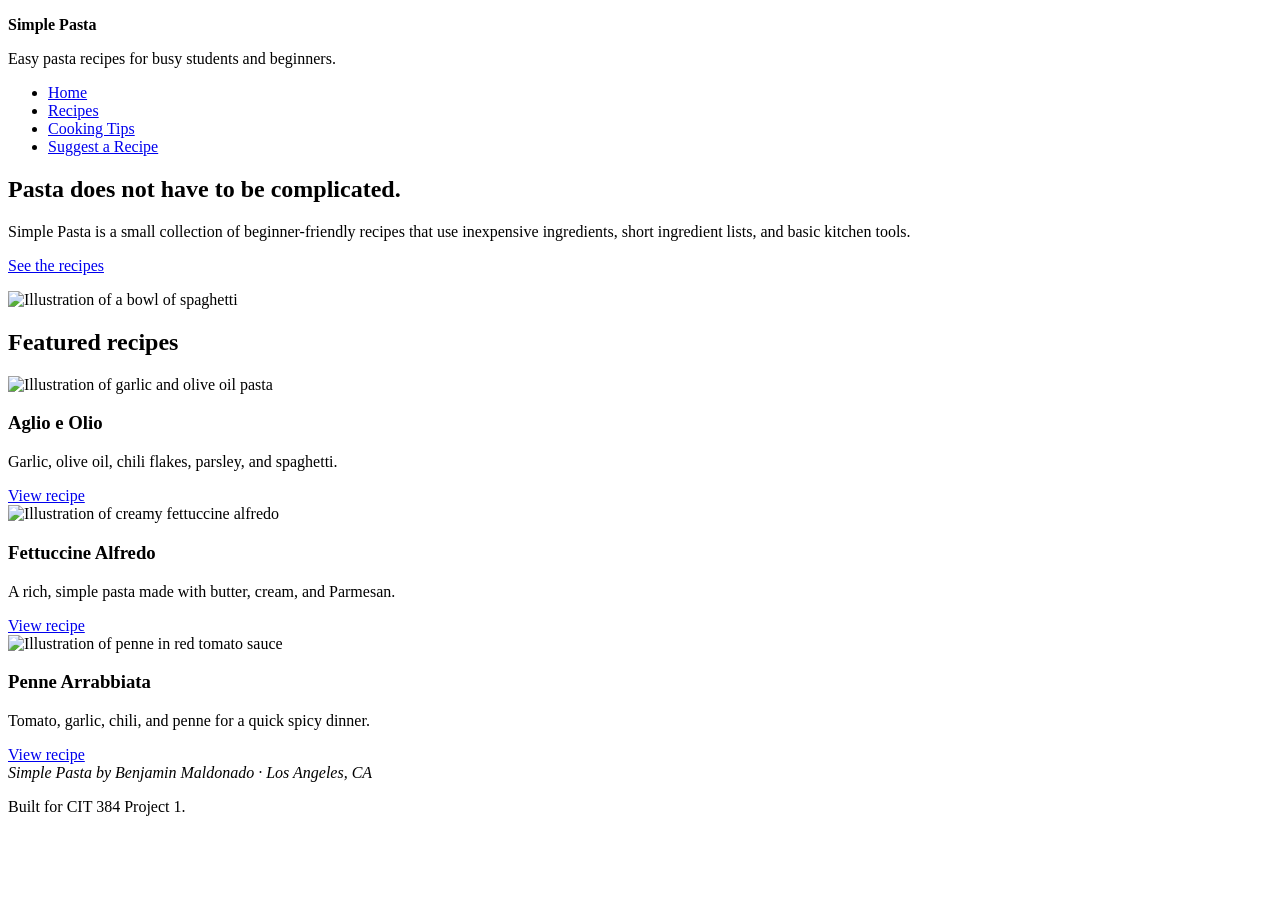
==== index.html @ 532ee07c "project total commit" ====
<!DOCTYPE html>
<html lang="en">
<head>
  <meta charset="utf-8">
  <meta name="viewport" content="width=device-width, initial-scale=1">
  <title>Simple Pasta | Home</title>
  <link rel="stylesheet" href="css/styles.css">
</head>
<body>
  <header class="site-header">
    <div class="header-inner">
      <p class="site-title"><strong>Simple Pasta</strong></p>
      <p class="tagline">Easy pasta recipes for busy students and beginners.</p>
      <nav aria-label="Main navigation">
        <ul>
          <li><a href="index.html">Home</a></li>
          <li><a href="recipes.html">Recipes</a></li>
          <li><a href="tips.html">Cooking Tips</a></li>
          <li><a href="submit.html">Suggest a Recipe</a></li>
        </ul>
      </nav>
    </div>
  </header>

  <main>
    <section class="hero">
      <div class="hero-copy">
        <h1>Pasta does not have to be complicated.</h1>
        <p>
          Simple Pasta is a small collection of beginner-friendly recipes that use
          inexpensive ingredients, short ingredient lists, and basic kitchen tools.
        </p>
        <p><a class="button" href="recipes.html">See the recipes</a></p>
      </div>
      <img src="images/pasta-bowl.svg" alt="Illustration of a bowl of spaghetti">
    </section>

    <section aria-labelledby="featured-heading">
      <h2 id="featured-heading">Featured recipes</h2>
      <div class="grid">
        <article class="card">
          <img src="images/aglio.svg" alt="Illustration of garlic and olive oil pasta">
          <h3>Aglio e Olio</h3>
          <p>Garlic, olive oil, chili flakes, parsley, and spaghetti.</p>
          <a href="recipes.html#aglio">View recipe</a>
        </article>

        <article class="card">
          <img src="images/alfredo.svg" alt="Illustration of creamy fettuccine alfredo">
          <h3>Fettuccine Alfredo</h3>
          <p>A rich, simple pasta made with butter, cream, and Parmesan.</p>
          <a href="recipes.html#alfredo">View recipe</a>
        </article>

        <article class="card">
          <img src="images/arrabbiata.svg" alt="Illustration of penne in red tomato sauce">
          <h3>Penne Arrabbiata</h3>
          <p>Tomato, garlic, chili, and penne for a quick spicy dinner.</p>
          <a href="recipes.html#arrabbiata">View recipe</a>
        </article>
      </div>
    </section>
  </main>

  <footer class="site-footer">
    <div class="footer-inner">
      <!-- MDN EXPLORATION ELEMENT: <address>
           WHAT: <address> represents contact information for a person or organization.
           WHERE: It appears in the footer on every page.
           HOW: I use it to identify the website owner/contact information. -->
      <address>
        Simple Pasta by Benjamin Maldonado · Los Angeles, CA
      </address>
      <p>Built for CIT 384 Project 1.</p>
    </div>
  </footer>
</body>
</html>
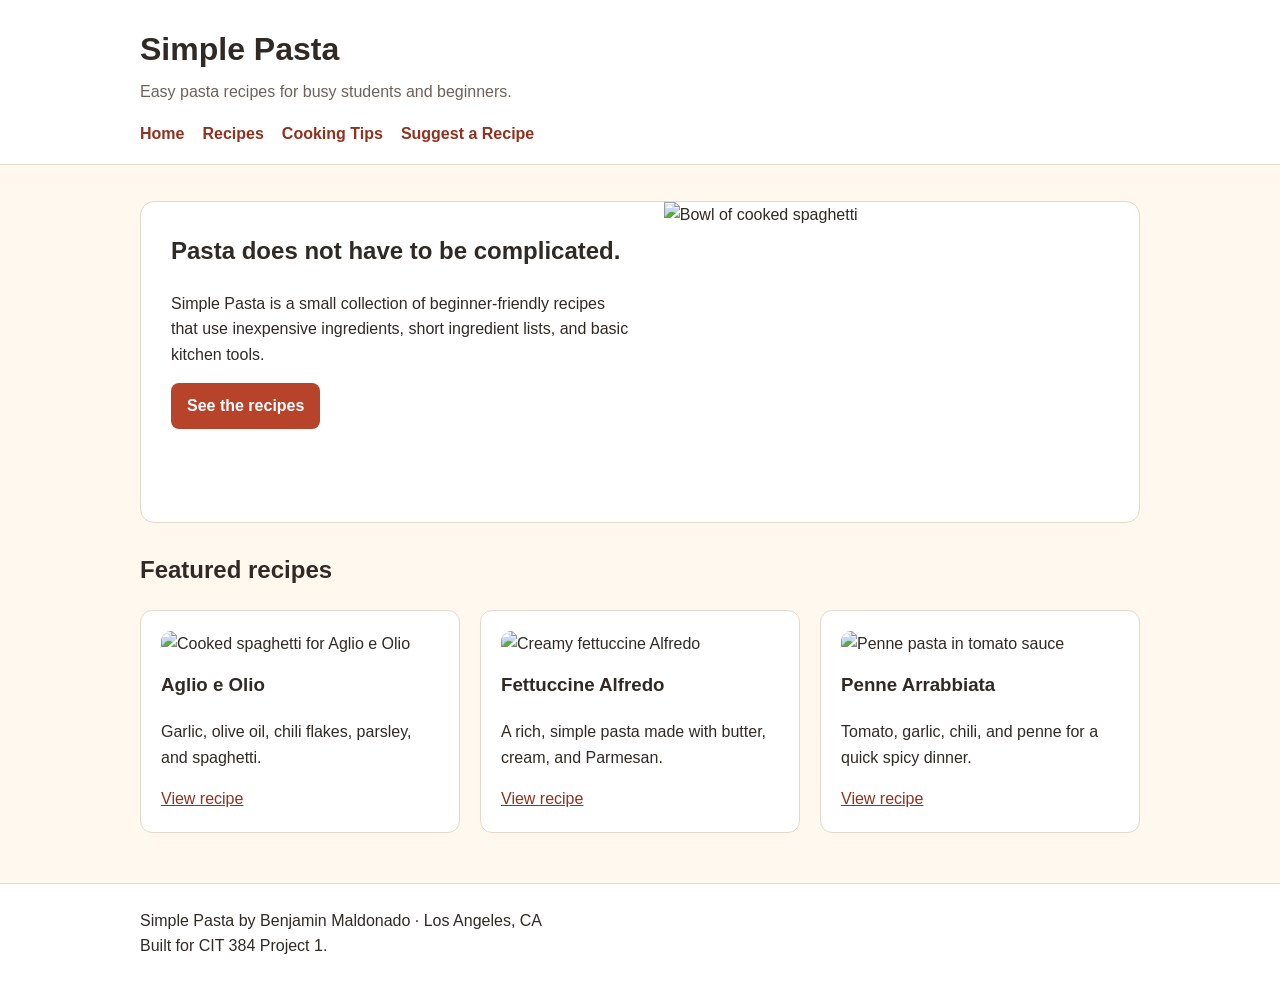
==== commit 9b917f4b: "rename images" ====
--- a/index.html
+++ b/index.html
@@ -32,28 +32,28 @@
         </p>
         <p><a class="button" href="recipes.html">See the recipes</a></p>
       </div>
-      <img src="images/pasta-bowl.svg" alt="Illustration of a bowl of spaghetti">
+      <img src="images/home-spaghetti.jpg" alt="Bowl of cooked spaghetti">
     </section>
 
     <section aria-labelledby="featured-heading">
       <h2 id="featured-heading">Featured recipes</h2>
       <div class="grid">
         <article class="card">
-          <img src="images/aglio.svg" alt="Illustration of garlic and olive oil pasta">
+          <img src="images/aglio-e-olio.jpg" alt="Cooked spaghetti for Aglio e Olio">
           <h3>Aglio e Olio</h3>
           <p>Garlic, olive oil, chili flakes, parsley, and spaghetti.</p>
           <a href="recipes.html#aglio">View recipe</a>
         </article>
 
         <article class="card">
-          <img src="images/alfredo.svg" alt="Illustration of creamy fettuccine alfredo">
+          <img src="images/fettuccine-alfredo.jpg" alt="Creamy fettuccine Alfredo">
           <h3>Fettuccine Alfredo</h3>
           <p>A rich, simple pasta made with butter, cream, and Parmesan.</p>
           <a href="recipes.html#alfredo">View recipe</a>
         </article>
 
         <article class="card">
-          <img src="images/arrabbiata.svg" alt="Illustration of penne in red tomato sauce">
+          <img src="images/penne-arrabbiata.jpg" alt="Penne pasta in tomato sauce">
           <h3>Penne Arrabbiata</h3>
           <p>Tomato, garlic, chili, and penne for a quick spicy dinner.</p>
           <a href="recipes.html#arrabbiata">View recipe</a>
--- a/css/styles.css
+++ b/css/styles.css
@@ -0,0 +1,262 @@
+/* Simple Pasta - main stylesheet
+   The project uses one external stylesheet shared by all four HTML pages.
+   No CSS frameworks or libraries are used. */
+
+:root {
+  --cream: #fff8ee;
+  --paper: #ffffff;
+  --tomato: #b7442a;
+  --tomato-dark: #8f321f;
+  --ink: #2f2a26;
+  --muted: #6c625b;
+  --line: #e7d8c9;
+  --soft: #f4eadf;
+}
+
+* {
+  box-sizing: border-box;
+}
+
+body {
+  margin: 0;
+  font-family: Arial, Helvetica, sans-serif;
+  background: var(--cream);
+  color: var(--ink);
+  line-height: 1.6;
+}
+
+img {
+  max-width: 100%;
+  display: block;
+}
+
+a {
+  color: var(--tomato-dark);
+}
+
+.site-header {
+  background: var(--paper);
+  border-bottom: 1px solid var(--line);
+}
+
+.header-inner,
+main,
+.footer-inner {
+  width: min(1000px, 90%);
+  margin: 0 auto;
+}
+
+.header-inner {
+  padding: 24px 0 18px;
+}
+
+.site-title {
+  margin: 0;
+  font-size: 2rem;
+}
+
+.tagline {
+  margin: 4px 0 16px;
+  color: var(--muted);
+}
+
+nav ul {
+  margin: 0;
+  padding: 0;
+  list-style: none;
+  display: flex;
+  gap: 18px;
+  flex-wrap: wrap;
+}
+
+nav a {
+  text-decoration: none;
+  font-weight: 700;
+}
+
+nav a:hover,
+nav a:focus {
+  text-decoration: underline;
+}
+
+main {
+  padding: 36px 0 50px;
+}
+
+.hero,
+.page-intro {
+  background: var(--paper);
+  border: 1px solid var(--line);
+  border-radius: 14px;
+  overflow: hidden;
+  margin-bottom: 28px;
+}
+
+.hero {
+  display: grid;
+  grid-template-columns: 1.1fr 1fr;
+}
+
+.hero-copy,
+.page-intro {
+  padding: 30px;
+}
+
+.hero h1,
+.page-intro h1 {
+  margin-top: 0;
+}
+
+.hero img {
+  width: 100%;
+  height: 100%;
+  min-height: 320px;
+  object-fit: cover;
+}
+
+.button {
+  display: inline-block;
+  background: var(--tomato);
+  color: #fff;
+  text-decoration: none;
+  font-weight: 700;
+  padding: 10px 16px;
+  border-radius: 8px;
+}
+
+.button:hover,
+.button:focus {
+  background: var(--tomato-dark);
+}
+
+.grid {
+  display: grid;
+  grid-template-columns: repeat(3, 1fr);
+  gap: 20px;
+}
+
+.card,
+.recipe,
+.tip,
+.form-card {
+  background: var(--paper);
+  border: 1px solid var(--line);
+  border-radius: 12px;
+  padding: 20px;
+}
+
+.card h2,
+.card h3,
+.recipe h2,
+.tip h2 {
+  margin-top: 0;
+}
+
+.card img,
+.recipe img {
+  border-radius: 10px;
+  margin-bottom: 14px;
+}
+
+.recipe {
+  margin-bottom: 24px;
+}
+
+.recipe-meta {
+  color: var(--muted);
+  font-size: 0.95rem;
+}
+
+.ingredients {
+  background: var(--soft);
+  padding: 16px 18px;
+  border-radius: 8px;
+}
+
+.tip {
+  margin-bottom: 18px;
+}
+
+code {
+  background: #f1ece7;
+  border: 1px solid #dfd3c7;
+  padding: 2px 6px;
+  border-radius: 4px;
+  font-family: Consolas, Monaco, monospace;
+}
+
+form {
+  display: grid;
+  gap: 16px;
+}
+
+label {
+  font-weight: 700;
+}
+
+input,
+textarea,
+select {
+  width: 100%;
+  margin-top: 6px;
+  padding: 10px 12px;
+  border: 1px solid #bfae9f;
+  border-radius: 6px;
+  font: inherit;
+  background: #fff;
+}
+
+textarea {
+  min-height: 120px;
+  resize: vertical;
+}
+
+button {
+  width: fit-content;
+  border: 0;
+  cursor: pointer;
+  background: var(--tomato);
+  color: white;
+  padding: 10px 18px;
+  border-radius: 7px;
+  font-weight: 700;
+}
+
+button:hover,
+button:focus {
+  background: var(--tomato-dark);
+}
+
+.note {
+  background: #fff4d8;
+  border-left: 4px solid #c08b24;
+  padding: 12px 14px;
+}
+
+.site-footer {
+  border-top: 1px solid var(--line);
+  background: var(--paper);
+}
+
+.footer-inner {
+  padding: 24px 0;
+}
+
+.site-footer p {
+  margin: 0 0 6px;
+}
+
+address {
+  font-style: normal;
+}
+
+@media (max-width: 760px) {
+  .hero,
+  .grid {
+    grid-template-columns: 1fr;
+  }
+
+  nav ul {
+    gap: 12px;
+  }
+}
